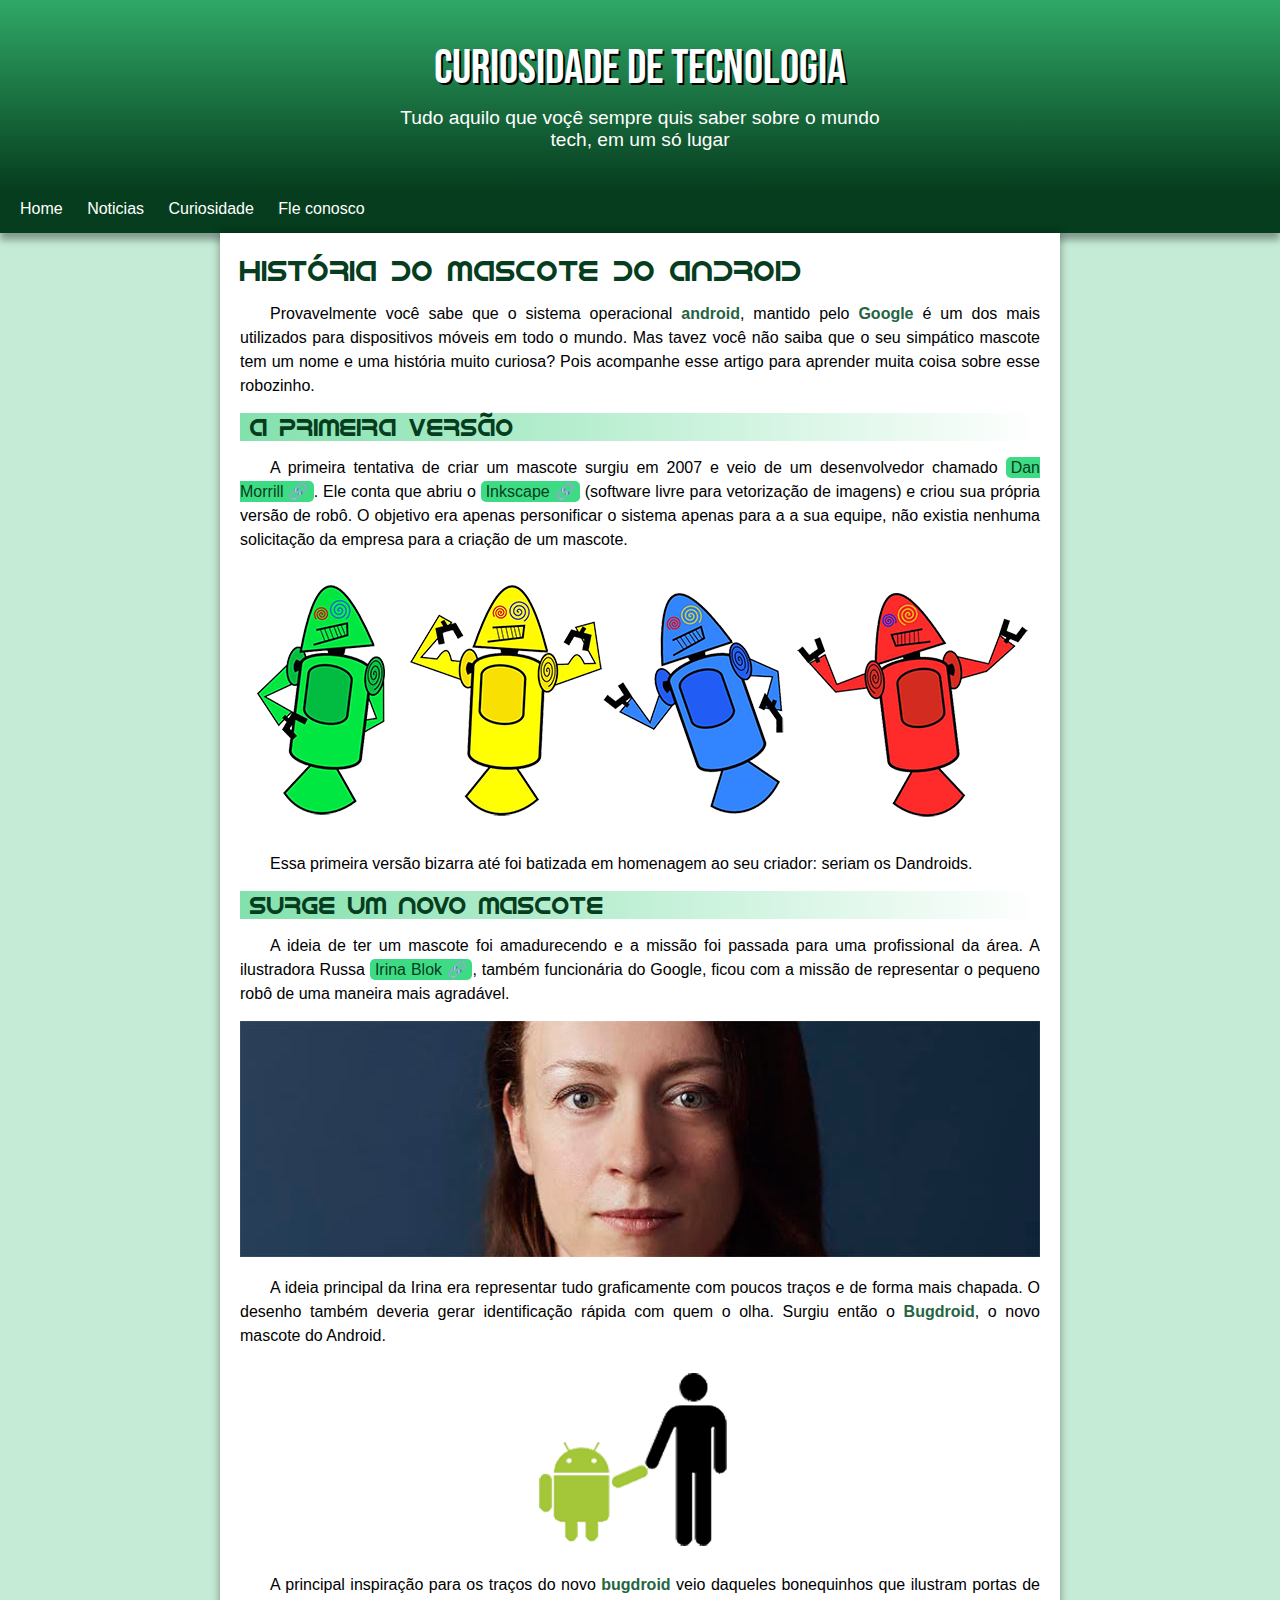
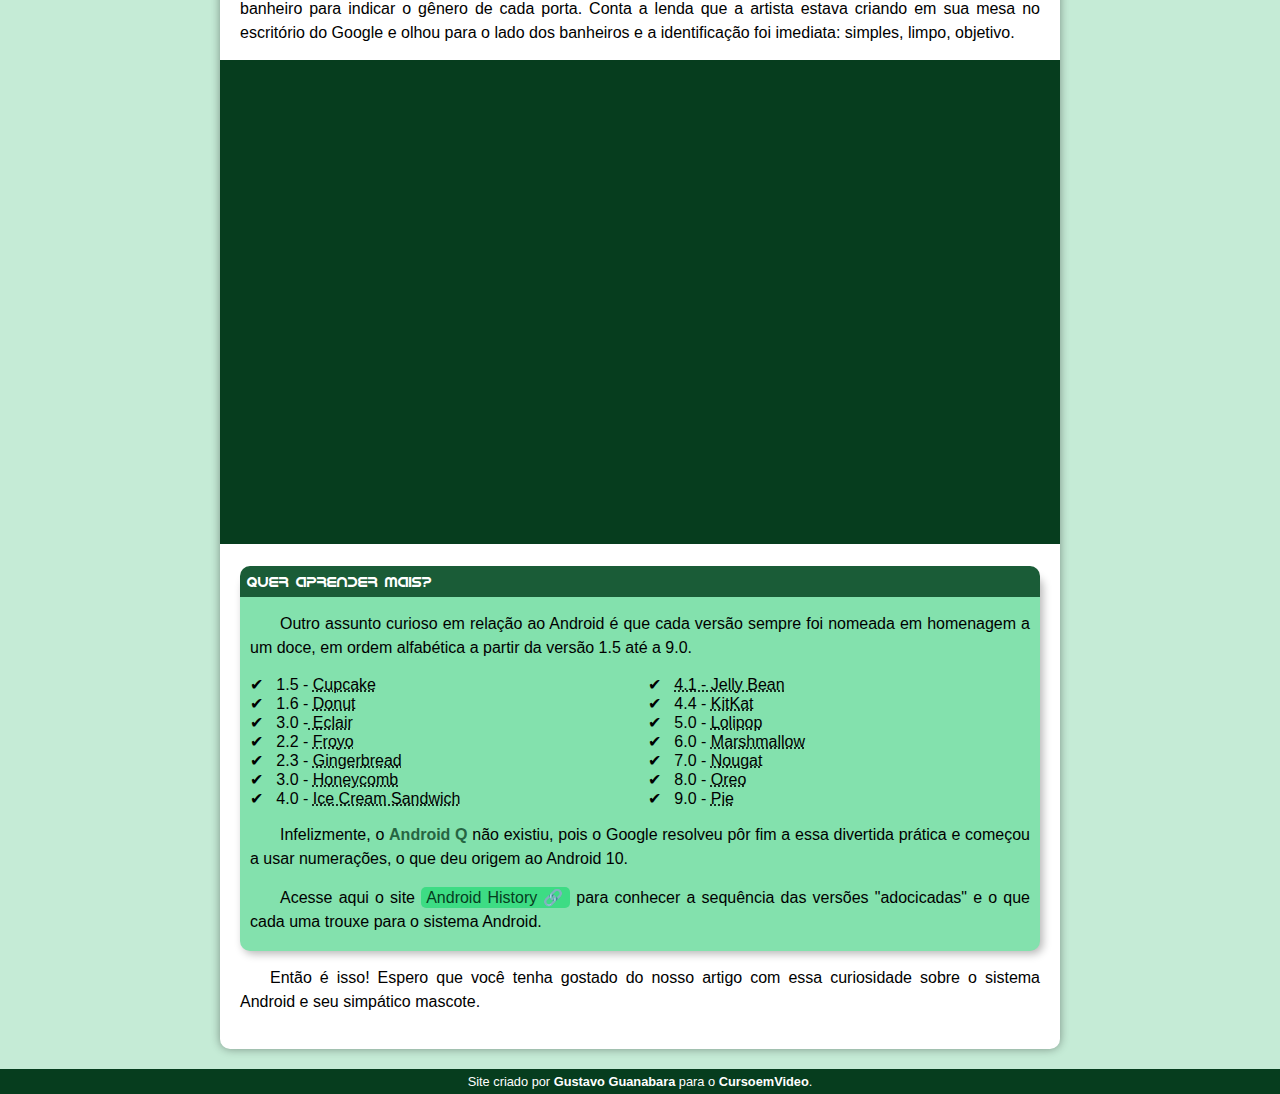
==== index.html @ 2e8aa1c5 "mudança de nome" ====
<!DOCTYPE html>
<html lang="pt-br">
<head>
    <meta charset="UTF-8">
    <meta http-equiv="X-UA-Compatible" content="IE=edge">
    <meta name="viewport" content="width=device-width, initial-scale=1.0">
    <title>Como surgiu o Android</title>
    <link rel="shortcut icon" href="imagens/favicon.ico" type="image/x-icon">
    <link rel="stylesheet" href="estilo/style.css">
</head>
<body>
    <header>
        
        <h1>Curiosidade de tecnologia</h1>
        <p>Tudo aquilo que voçê sempre quis saber sobre o mundo tech, em um só lugar</p>
    </header>
    <nav>
        <a href="">Home</a>
        <a href="">Noticias</a>
        <a href="">Curiosidade</a>
        <a href="">Fle conosco</a>
    </nav>
    <main>
        <article>
                        <h1>História do Mascote do Android</h1>

            <p>
                Provavelmente você sabe que o sistema operacional <strong>android</strong>, mantido pelo <strong>Google</strong> é um dos mais utilizados para dispositivos móveis em todo o mundo. Mas tavez você não saiba que o seu simpático mascote tem um nome e uma história muito curiosa? Pois acompanhe esse artigo para aprender muita coisa sobre esse robozinho.
            </p>

            <h2>A primeira versão</h2>

            <p>
                A primeira tentativa de criar um mascote surgiu em 2007 e veio de um desenvolvedor chamado <a href="https://androidcommunity.com/dan-morrill-shows-us-the-android-mascot-that-almost-was-20130103/" target="_blank" class="externo">Dan Morrill</a>. Ele conta que abriu o <a href="https://inkscape.org/pt-br/" target="_blank" class="externo">Inkscape</a> (software livre para vetorização de imagens) e criou sua própria versão de robô. O objetivo era apenas personificar o sistema apenas para a a sua equipe, não existia nenhuma solicitação da empresa para a criação de um mascote.

            </p>

            <picture>
                <source media="(max-width: 681px)" srcset="imagens/dan-droids-pq.png">
                <img src="imagens/dan-droids.png" alt="primeiro mascote do android"></picture>

            <p>
                Essa primeira versão bizarra até foi batizada em homenagem ao seu criador: seriam os Dandroids.
            </p>

            <h2>
                Surge um novo mascote
            </h2>

            <p>
                A ideia de ter um mascote foi amadurecendo e a missão foi passada para uma profissional da área. A ilustradora Russa <a href="https://www.irinablok.com/" target="_blank" class="externo">Irina Blok</a>, também funcionária do Google, ficou com a missão de representar o pequeno robô de uma maneira mais agradável.
            </p>

    
                <picture>
                    <source media="(max-width: 681px)" srcset="imagens/irina-blok-pq.jpg">
                    <img src="imagens/irina-blok.jpg" alt="Irina Block criadora do bugdroid">
                </picture>


            <p>
                A ideia principal da Irina era representar tudo graficamente com poucos traços e de forma mais chapada. O desenho também deveria gerar identificação rápida com quem o olha. Surgiu então o <strong>Bugdroid</strong>, o novo mascote do Android.
            </p>

            <img  class="pequena" src="imagens/bugdroid.png" alt="bug droid">

            <p>
                A principal inspiração para os traços do novo <strong>bugdroid</strong> veio daqueles bonequinhos que ilustram portas de banheiro para indicar o gênero de cada porta. Conta a lenda que a artista estava criando em sua mesa no escritório do Google e olhou para o lado dos banheiros e a identificação foi imediata: simples, limpo, objetivo.
            </p>
<div class="video">
    
                <iframe width="560" height="315" src="https://www.youtube.com/embed/l2UDgpLz20M" title="YouTube video player" frameborder="0" allow="accelerometer; autoplay; clipboard-write; encrypted-media; gyroscope; picture-in-picture; web-share" allowfullscreen></iframe>
</div>
            
            <aside>
                <h3>
                    Quer aprender mais?
                </h3>
                <p>
                    Outro assunto curioso em relação ao Android é que cada versão sempre foi nomeada em homenagem a um doce, em ordem alfabética a partir da versão 1.5 até a 9.0.
                </p>
                <ul>
                    <li>
                        1.5 - <abbr title="bolo de copo">Cupcake</abbr>
                    </li>
                    <li>
                        1.6 - <abbr title="rosquinha">Donut</abbr>
                    </li>
                    <li>
                        3.0 -<abbr title="bomba de chocolate"> Eclair</abbr>
                    </li>
                    <li>
                        2.2 - <abbr title="iogurte congelado">Froyo</abbr>
                    </li>
                    <li>
                        2.3 - <abbr title="biscoito de gengibre">Gingerbread</abbr>
                    </li>
                    <li>
                        3.0 - <abbr title="favo de mel">Honeycomb</abbr>
                    </li>
                    <li>
                        4.0 - <abbr title="sanduich de sorvete">Ice Cream Sandwich</abbr>
                    </li>
                    <li>
                        <abbr title="jujuba">4.1 - Jelly Bean</abbr>
                    </li>
                    <li>
                        4.4 - <abbr title="KitKat">KitKat</abbr>
                    </li>
                    <li>
                        5.0 - <abbr title="pirulito">Lolipop</abbr>
                    </li>
                    <li>
                        6.0 - <abbr title="Marshmallow">Marshmallow</abbr>
                    </li>
                    <li>
                        7.0 - <abbr title="torrone">Nougat</abbr>
                    </li>
                    <li>
                        8.0 - <abbr title="oreo">Oreo</abbr>
                    </li>
                    <li>
                        9.0 - <abbr title="torta">Pie</abbr>
                    </li>
                </ul>
                <p>
                    Infelizmente, o <strong>Android Q</strong> não existiu, pois o Google resolveu pôr fim a essa divertida prática e começou a usar numerações, o que deu origem ao Android 10.
                </p>
                
                    <p>
                        Acesse aqui o site <a href="https://www.android.com/intl/en_uk/history/#/donut" 
                        target="_blank" class="externo">Android History</a> para conhecer a sequência das versões "adocicadas" e o que cada uma trouxe para o sistema Android.
                    </p>
               
            </aside>

            <p>
                
                    Então é isso! Espero que você tenha gostado do nosso artigo com essa curiosidade sobre o sistema Android e seu simpático mascote.
                
            </p>
        </article>
        
    </main>
    <footer>
        <p>Site criado por <a href="https://gustavoguanabara.gthub.io" target="_blank">Gustavo Guanabara</a> para o <a href="yooutube.com" target="_blank">CursoemVideo</a>.</p>
    </footer>
</body>
</html>
---- estilo/style.css ----
@charset "utf-8";
@import url('https://fonts.googleapis.com/css2?family=Bebas+Neue&display=swap');
@font-face {
    font-family:'Android';
    src: url('../fontes/idroid.otf') format('opentype');
}
/*
#c5ebd6
#83e1ad
#3ddc84
#2fa866
#1a5c37
#063d1e
*/
:root{
    --cor0: #c5ebd6;
    --cor1: #83e1ad;
    --cor2: #3ddc84;
    --cor3: #2fa866;
    --cor4: #1a5c37;
    --cor5: #063d1e;

    --fonte-padrao:  Arial, Verdana, Helvetica, sans-serif;
    --fonte-destaque: 'Bebas Neue', cursive;

    --fote-android: 'Android', cursive;
    
}
*{
    margin: 0px;
    padding: 0px;
}

body{
    background-color:var(--cor0);
    font-family: var(--fonte-padrao);
}


header{
    background-color: var(--cor4);
    color: white;
    min-height: 150px;
    text-align: center;
    padding-top: 40px;
    background-image: linear-gradient(to bottom, var(--cor3), var(--cor5));
    box-shadow: 8px -6px 12px 9px rgba(0, 0, 0, 0.418);
}
header h1{
            font-weight: normal;
            color: var(white);
            font-family: var(--fonte-destaque);
            margin-bottom: 10px;
            font-size: 3em;
            text-shadow: 2px 2px 0px rgb(0, 0, 0.247);
           

}
header  p{
    font-family: var(--fonte-padrao);
    color: white;
    max-width: 500px;
    font-size: 1.2em;
    margin: auto;
    padding: 0px 10px 10px 10px;
   

}
nav{
    background-color: var(--cor5);
    padding: 10px 10px 15px 10px;
    box-shadow: 0px 7px 7px rgba(0, 0, 0, 0.342);
    
}
nav  a {
    color: white;
    padding: 10px 10px 10px 10px;
    text-decoration: none;
    font-weight: ;
    transition: 0.5s;
}
nav  a:hover{
    background-color: white;
    color: var(--cor5);
    border-radius: 5px;

}
main{
    min-width: 300px;
    max-width: 800px;
    background-color: white;
    margin: auto;
    padding: 20px;
    box-shadow: 0px 0px 10px rgba(0, 0, 0, 0.384);
    border-radius: 0px 0px 10px 10px;

}
main  img{
    width: 100%;
    margin: auto;
   
}
main img.pequena{
    max-width: 300px;
    margin: auto;
    display: block;
}
div.video{
    margin: 0px -20px 30px -20px;
    background-color: var(--cor5);
    padding: 20px;
    position: relative;
    padding-bottom: 58%;

}
div.video > iframe{
    position: absolute;
    top:5%;
    left:5%;
    width: 90%;
    height: 90%;



}

main  h1 {
   font-family: var(--fote-android);
   color: var(--cor5);
   font-weight: normal;
   font-size: 1.8em;
}
main h2 {
    font-weight: normal;
    font-family: var(--fote-android);
    color: var(--cor5);
    font-size: 1.5em;
    background-image: linear-gradient(to right, var(--cor1), transparent);
    text-indent: 10px;
    
 }
main  p{
    margin: 15px 0px;
    text-align: justify;
    text-indent: 30px;
    line-height: 1.5em;


 }

main strong{
    color: #266542;
   

 }

main  a{
    color: #063d1e;
    background-color: #3ddc84;
    border-radius: 5px;
    padding: 2px 5px;
    text-decoration: none;



 }
 main a:hover{
    background-color: var(--cor5);
    color: white;
    text-decoration: underline;
   
 }
 a.externo::after{
    content: '\00a0\1F517';


 }
 aside{
   
    background-color: var(--cor1);
    padding: 2px 10px;
    border-radius: 10px;
    box-shadow: 3px 3px 8px rgba(0, 0, 0, 0.281);
 }
 aside ul{
    list-style-position: inside;
    columns: 2;
    list-style-type: '\2714\00a0\00a0';
   
 }
 aside h3{
    color: white;
    background-color: var(--cor4);
    padding: 7px;
    margin: -10px -10px 0px -10px;
    border-radius: 10px 10px 0px 0px;
    font-size: 0.9em;
    font-family: var(--fote-android);
    font-weight: normal;

 }
 footer{
    background-color: var(--cor5);
    color: white;
    margin-top: 20px;
    padding: 6px 0px;
    text-align: center;
    font-size: 0.8em;
    padding: 5px;

 }

 footer  a{
    color: white;
    font-weight: bolder;
    text-decoration: none;
    
 } 
 footer a:hover{
   color: var(--cor2);
   text-decoration: underline;
 }
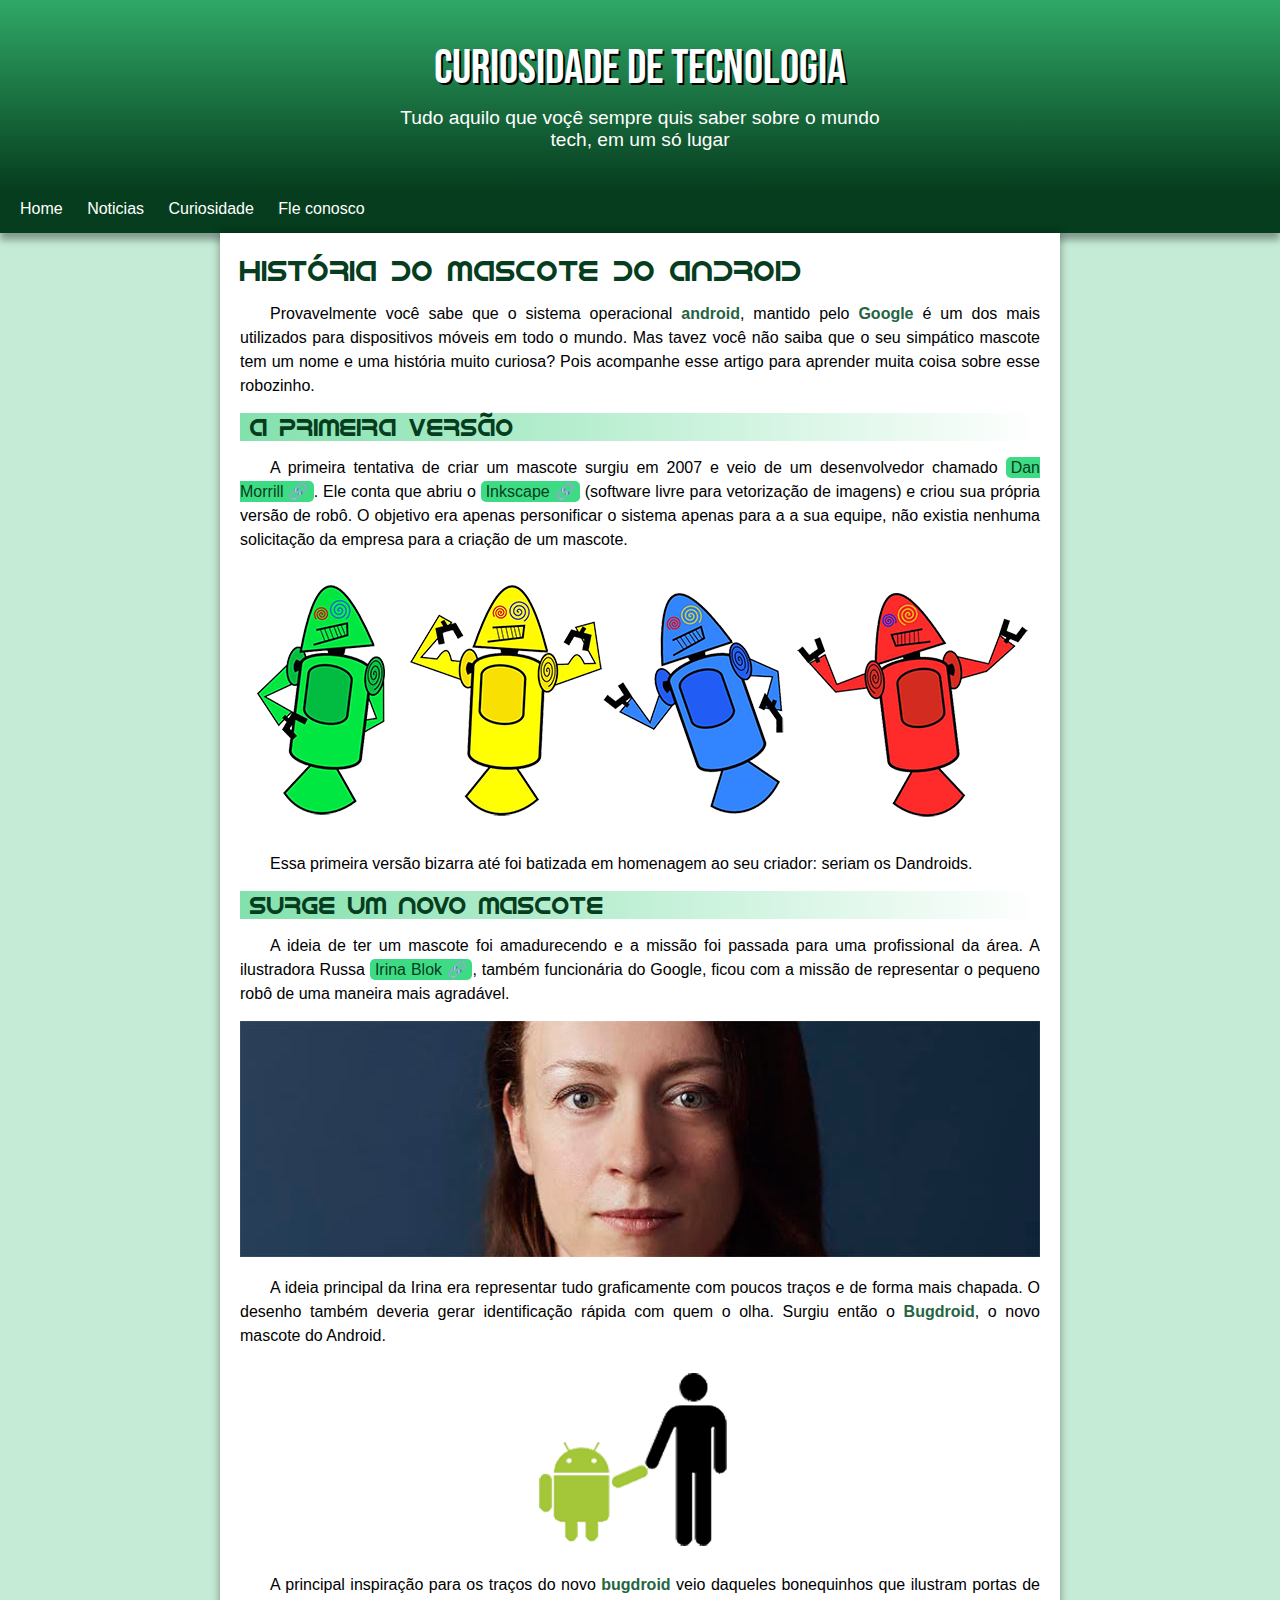
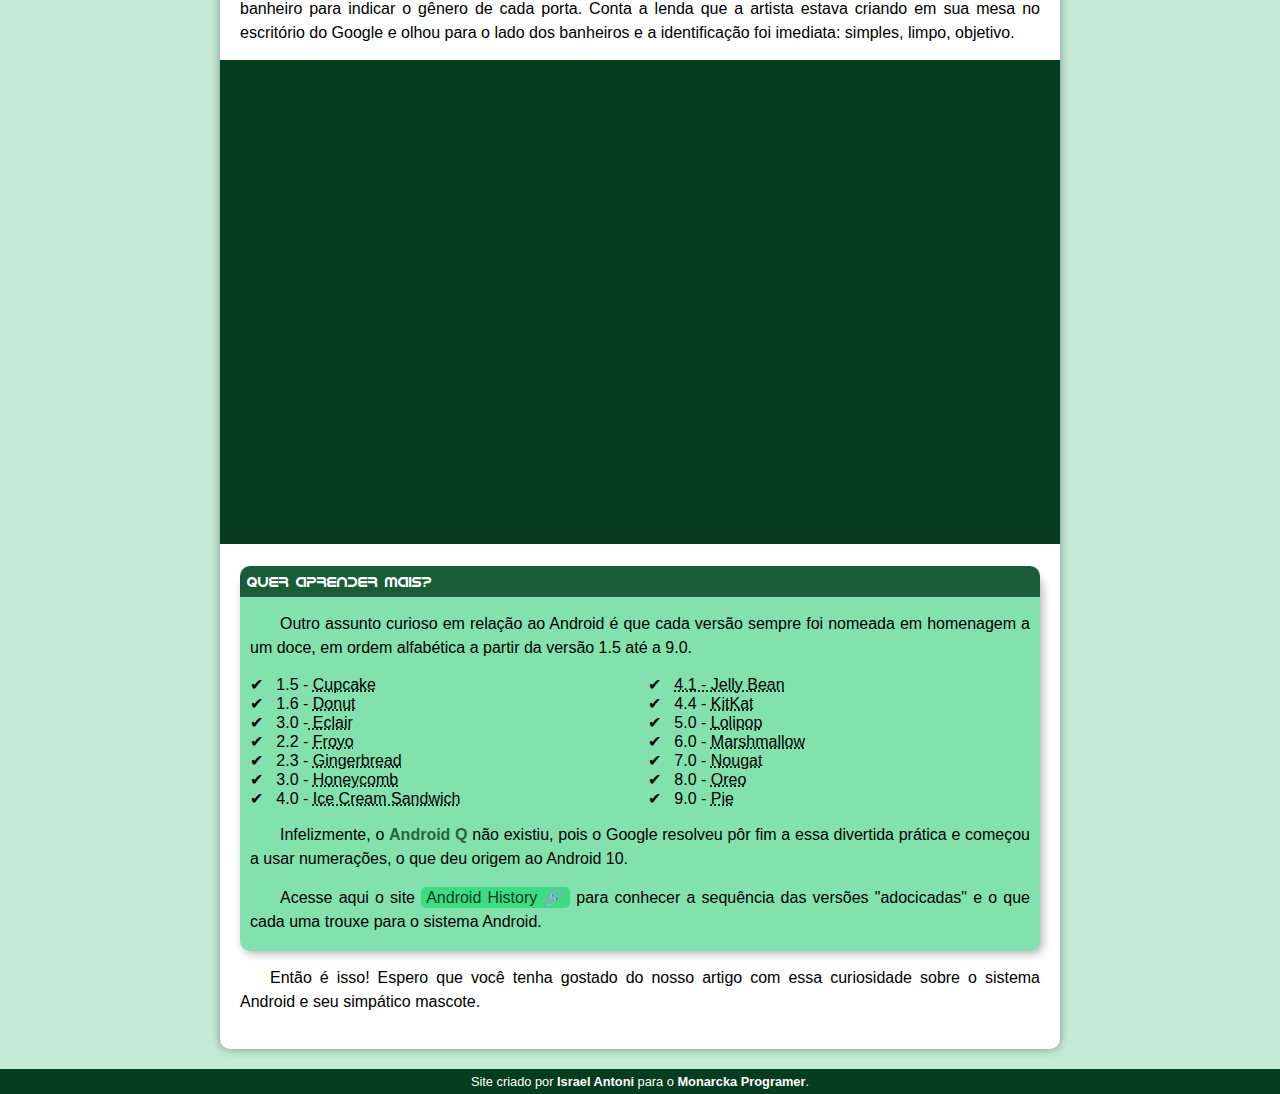
==== commit eb79a199: "Update index.html" ====
--- a/index.html
+++ b/index.html
@@ -143,7 +143,7 @@
         
     </main>
     <footer>
-        <p>Site criado por <a href="https://gustavoguanabara.gthub.io" target="_blank">Gustavo Guanabara</a> para o <a href="yooutube.com" target="_blank">CursoemVideo</a>.</p>
+        <p>Site criado por <a href="https://isrraelantonio.gthub.io" target="_blank">Israel Antoni</a> para o <a href="yooutube.com" target="_blank">Monarcka Programer</a>.</p>
     </footer>
 </body>
-</html>+</html>
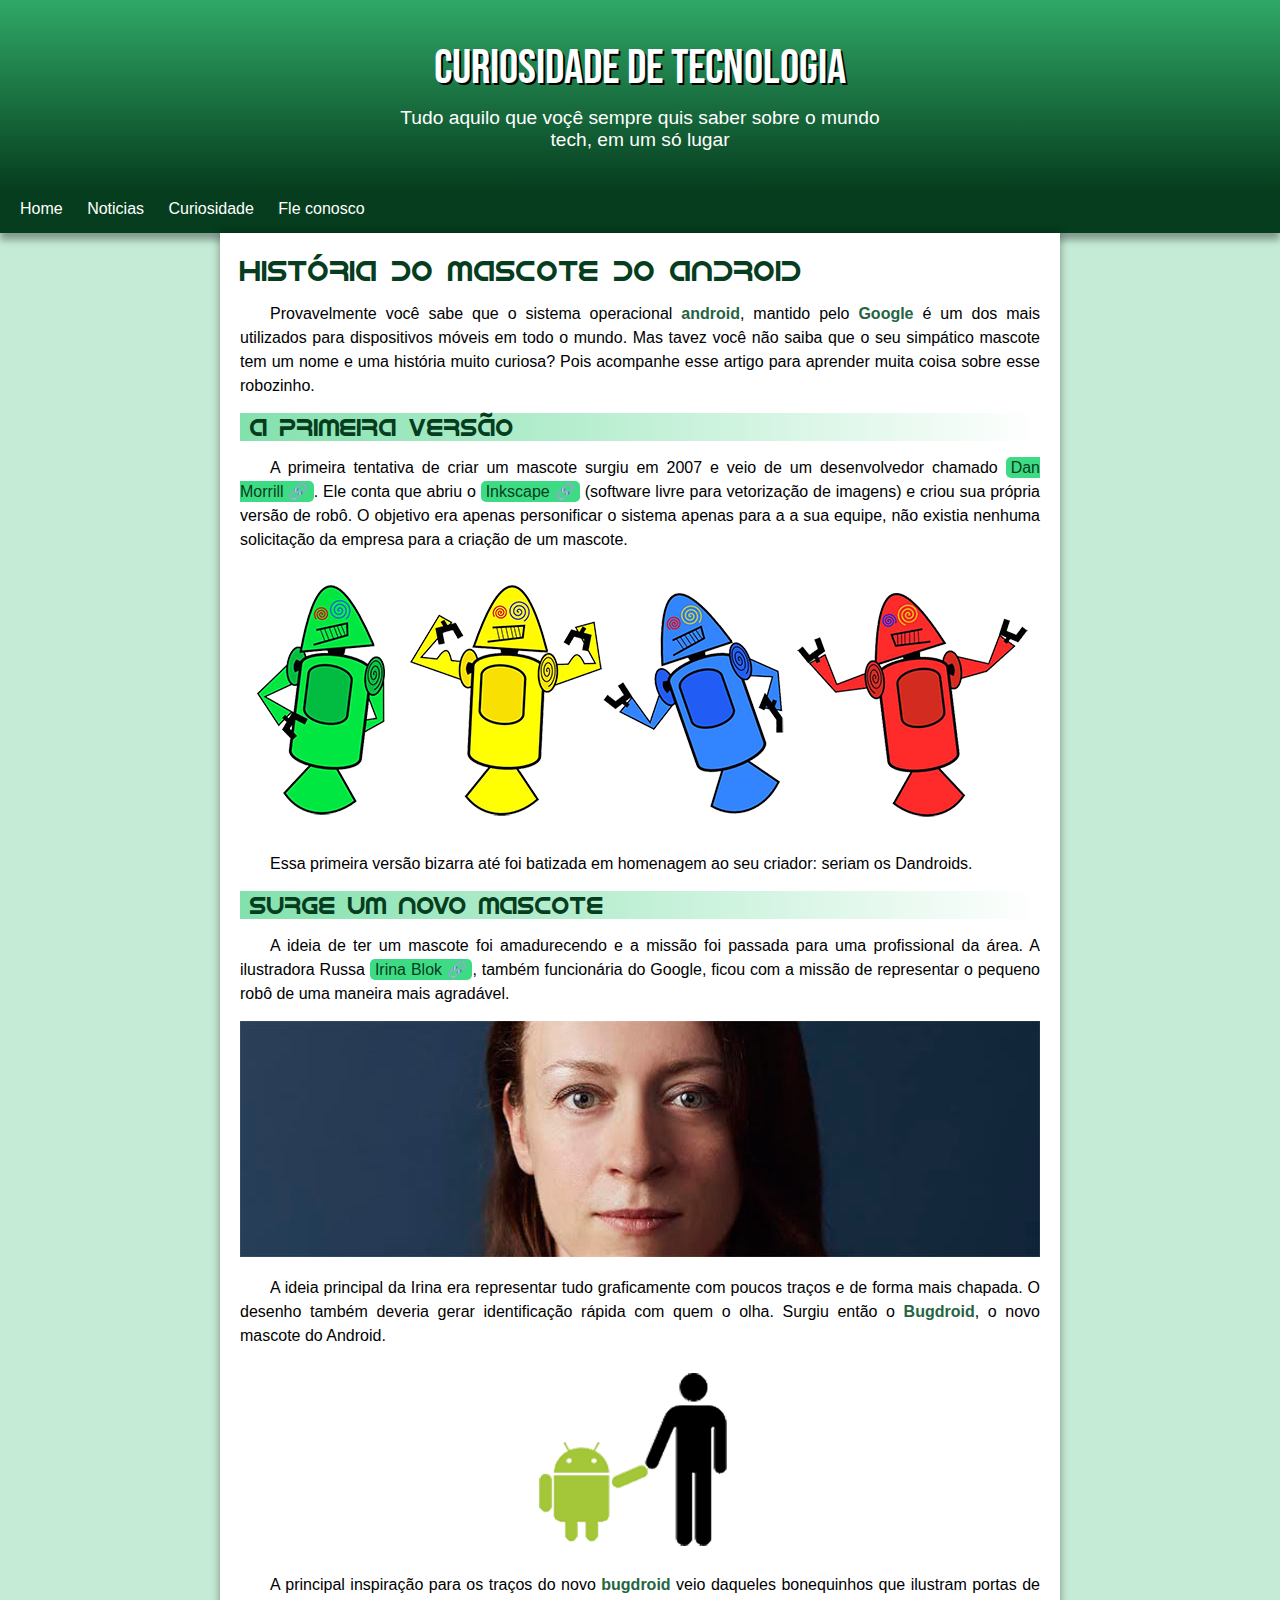
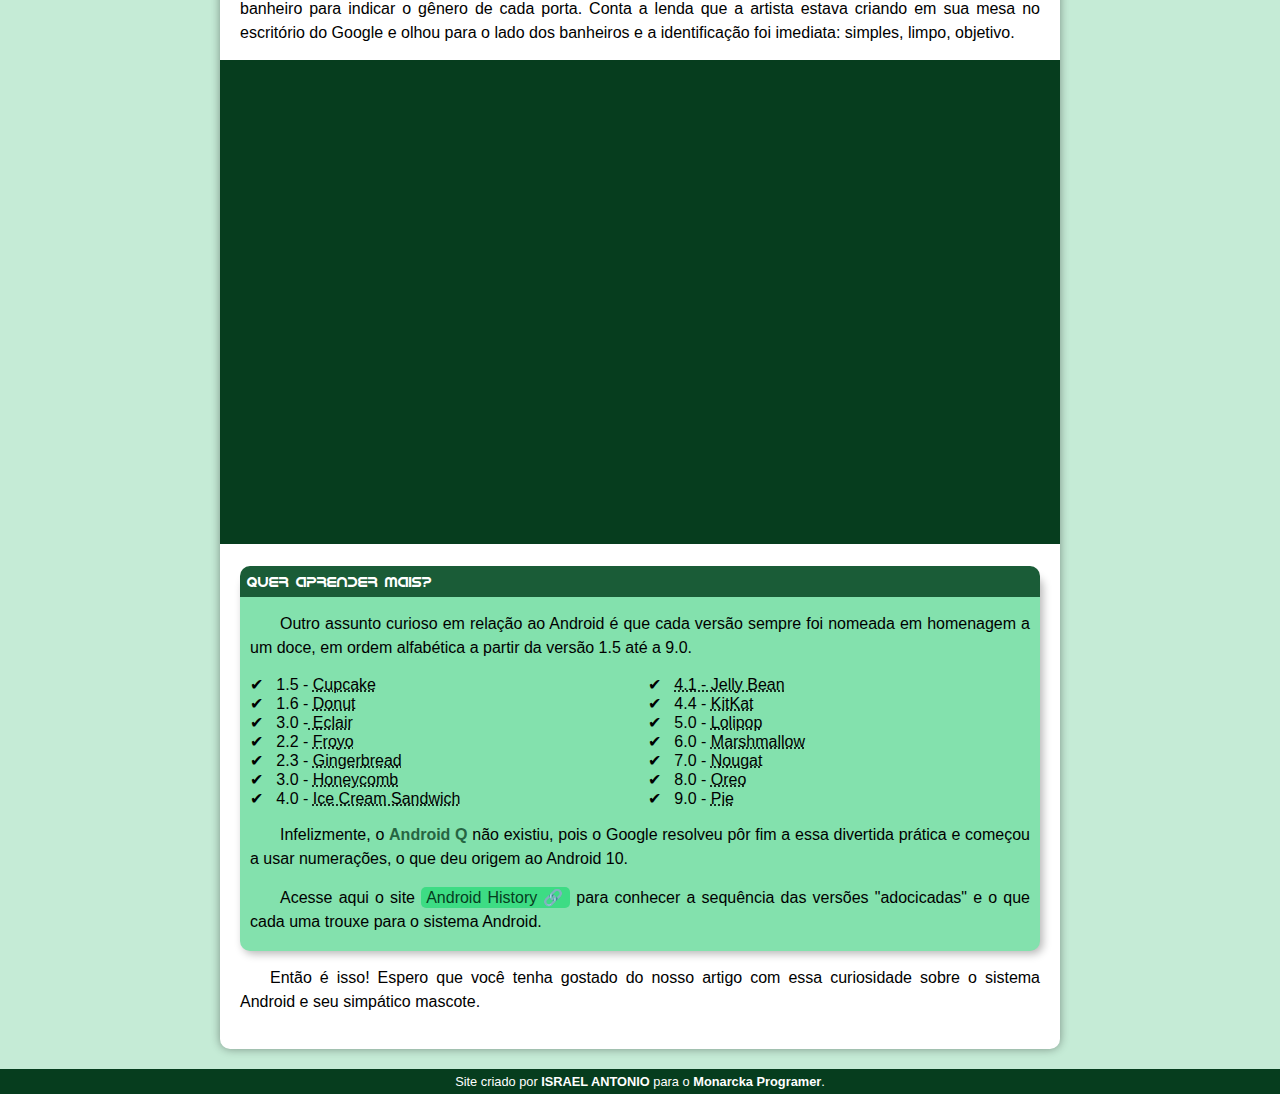
==== commit c01ac53e: "Atualizei o footer" ====
--- a/index.html
+++ b/index.html
@@ -143,7 +143,7 @@
         
     </main>
     <footer>
-        <p>Site criado por <a href="https://isrraelantonio.gthub.io" target="_blank">Israel Antoni</a> para o <a href="yooutube.com" target="_blank">Monarcka Programer</a>.</p>
+        <p>Site criado por <a href="https://isrraelantonio.gthub.io" target="_blank">ISRAEL ANTONIO</a> para o <a href="yooutube.com" target="_blank">Monarcka Programer</a>.</p>
     </footer>
 </body>
 </html>
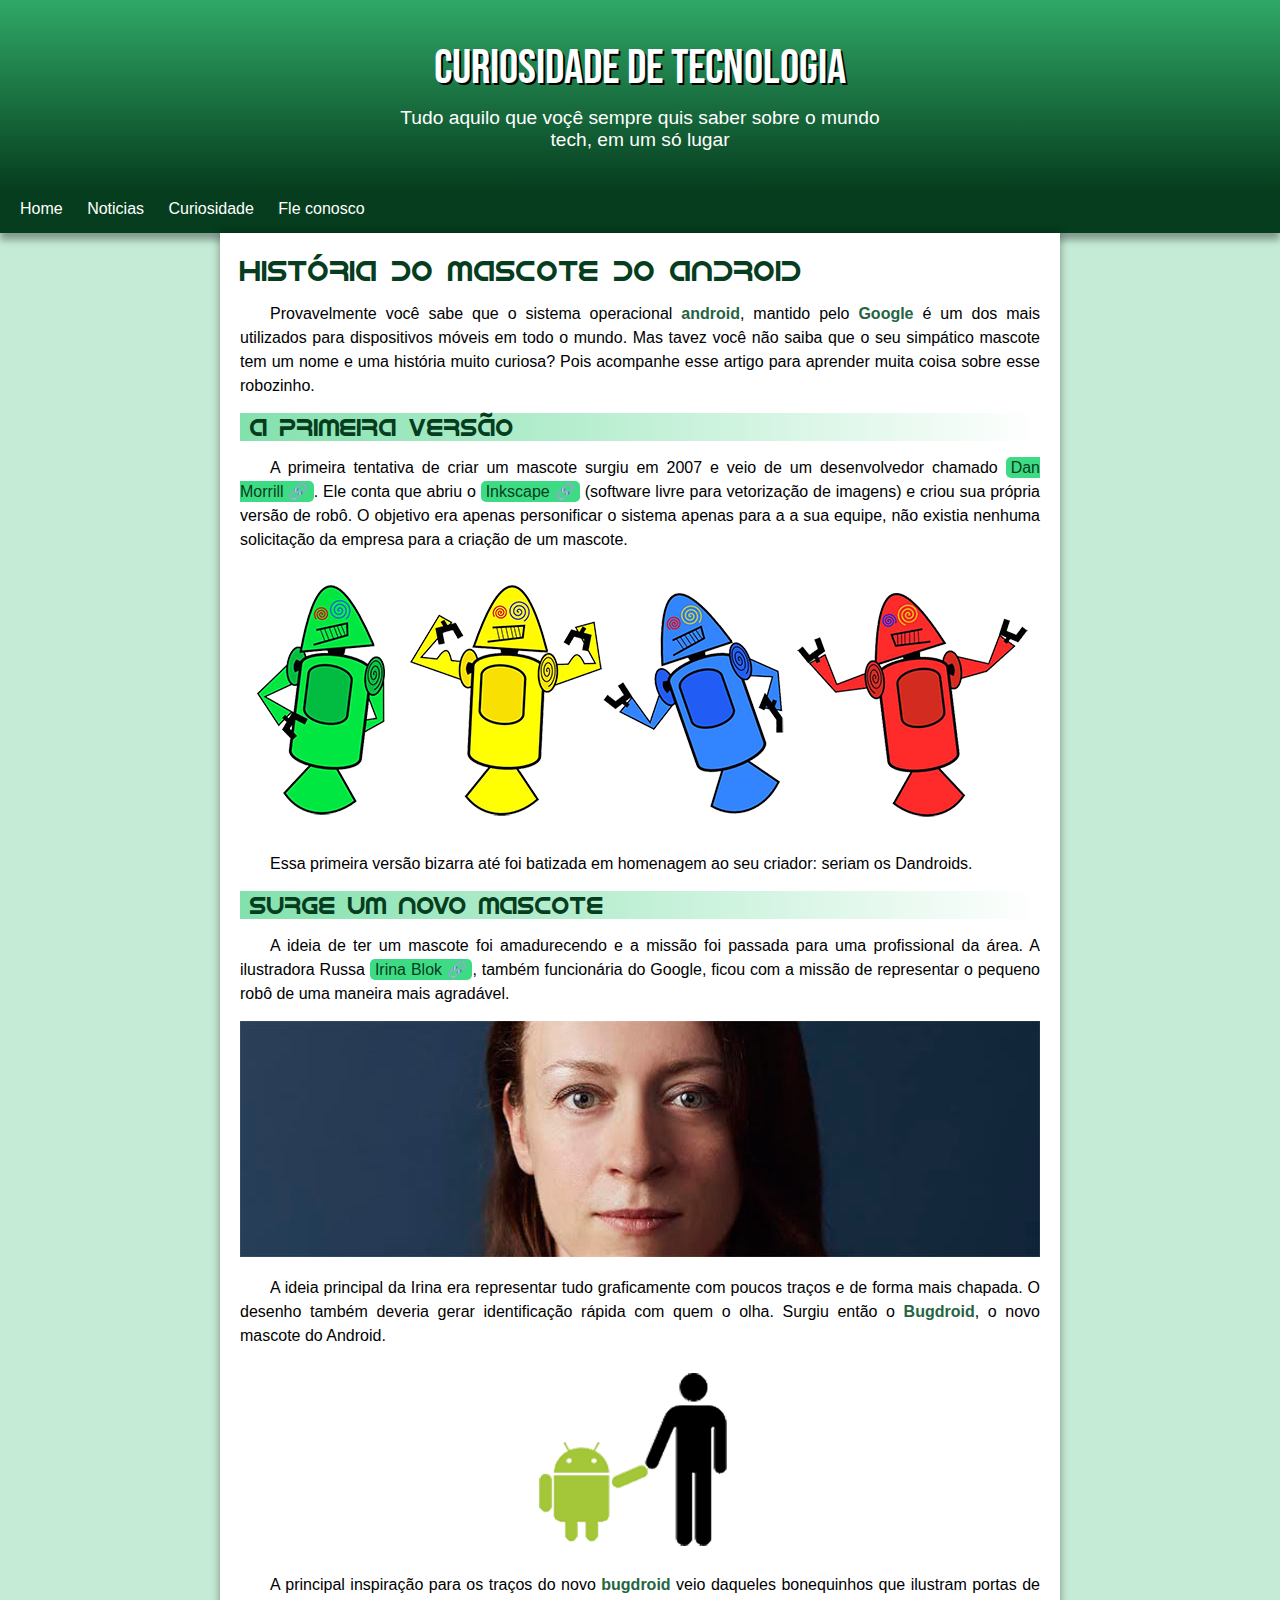
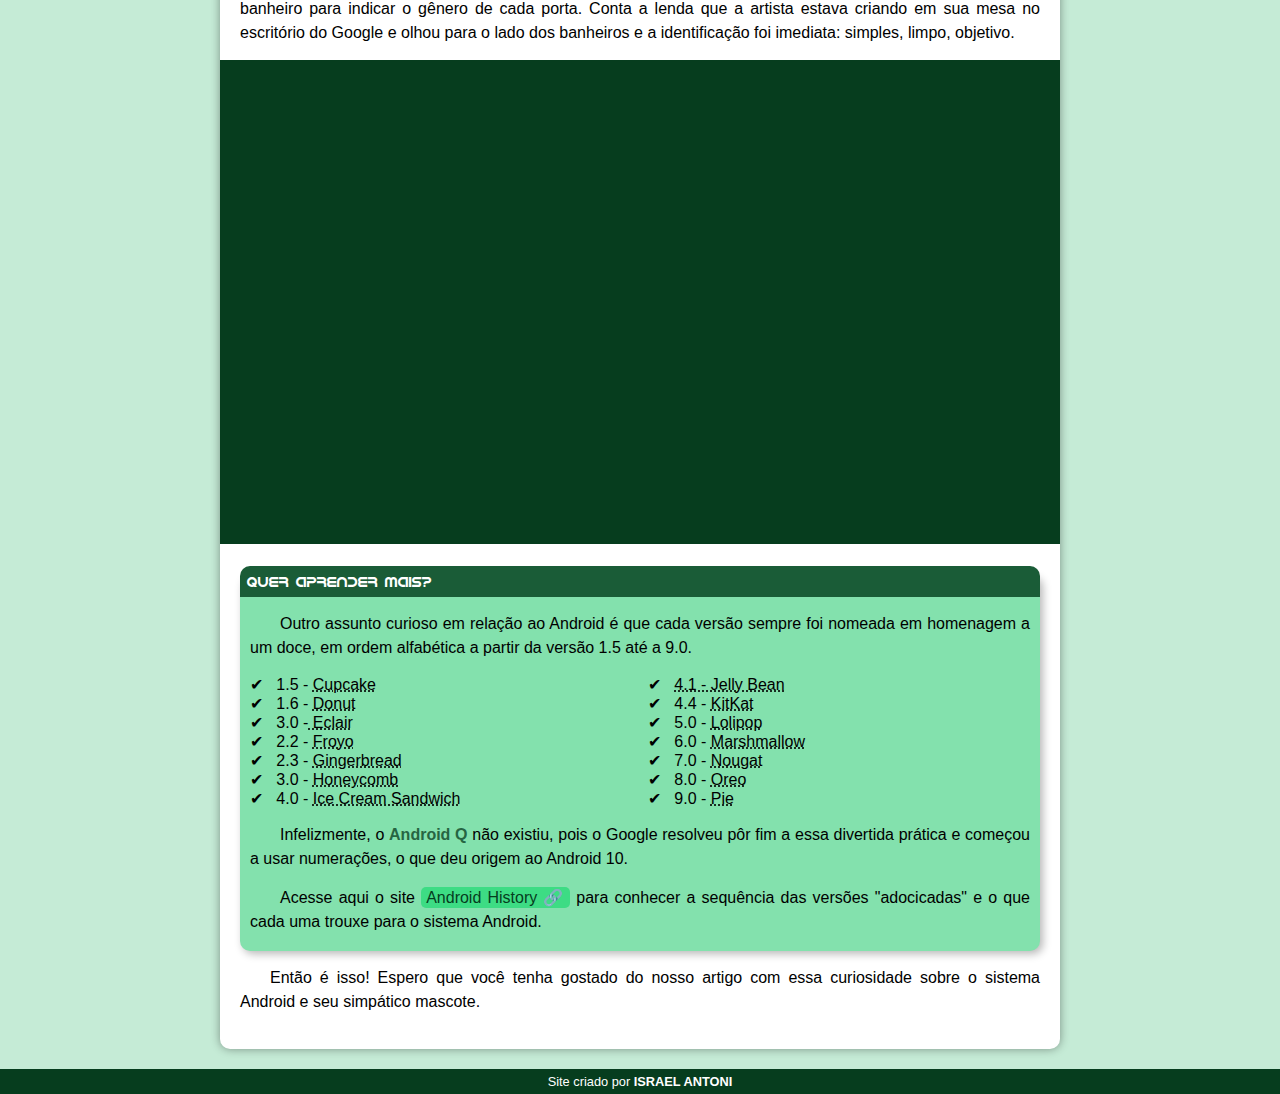
==== commit a977746f: "mudança no footer" ====
--- a/index.html
+++ b/index.html
@@ -143,7 +143,7 @@
         
     </main>
     <footer>
-        <p>Site criado por <a href="https://isrraelantonio.gthub.io" target="_blank">ISRAEL ANTONIO</a> para o <a href="yooutube.com" target="_blank">Monarcka Programer</a>.</p>
+        <p>Site criado por <a href="https://isrraelantonio.gthub.io" target="_blank">ISRAEL ANTONI</a></p>
     </footer>
 </body>
 </html>
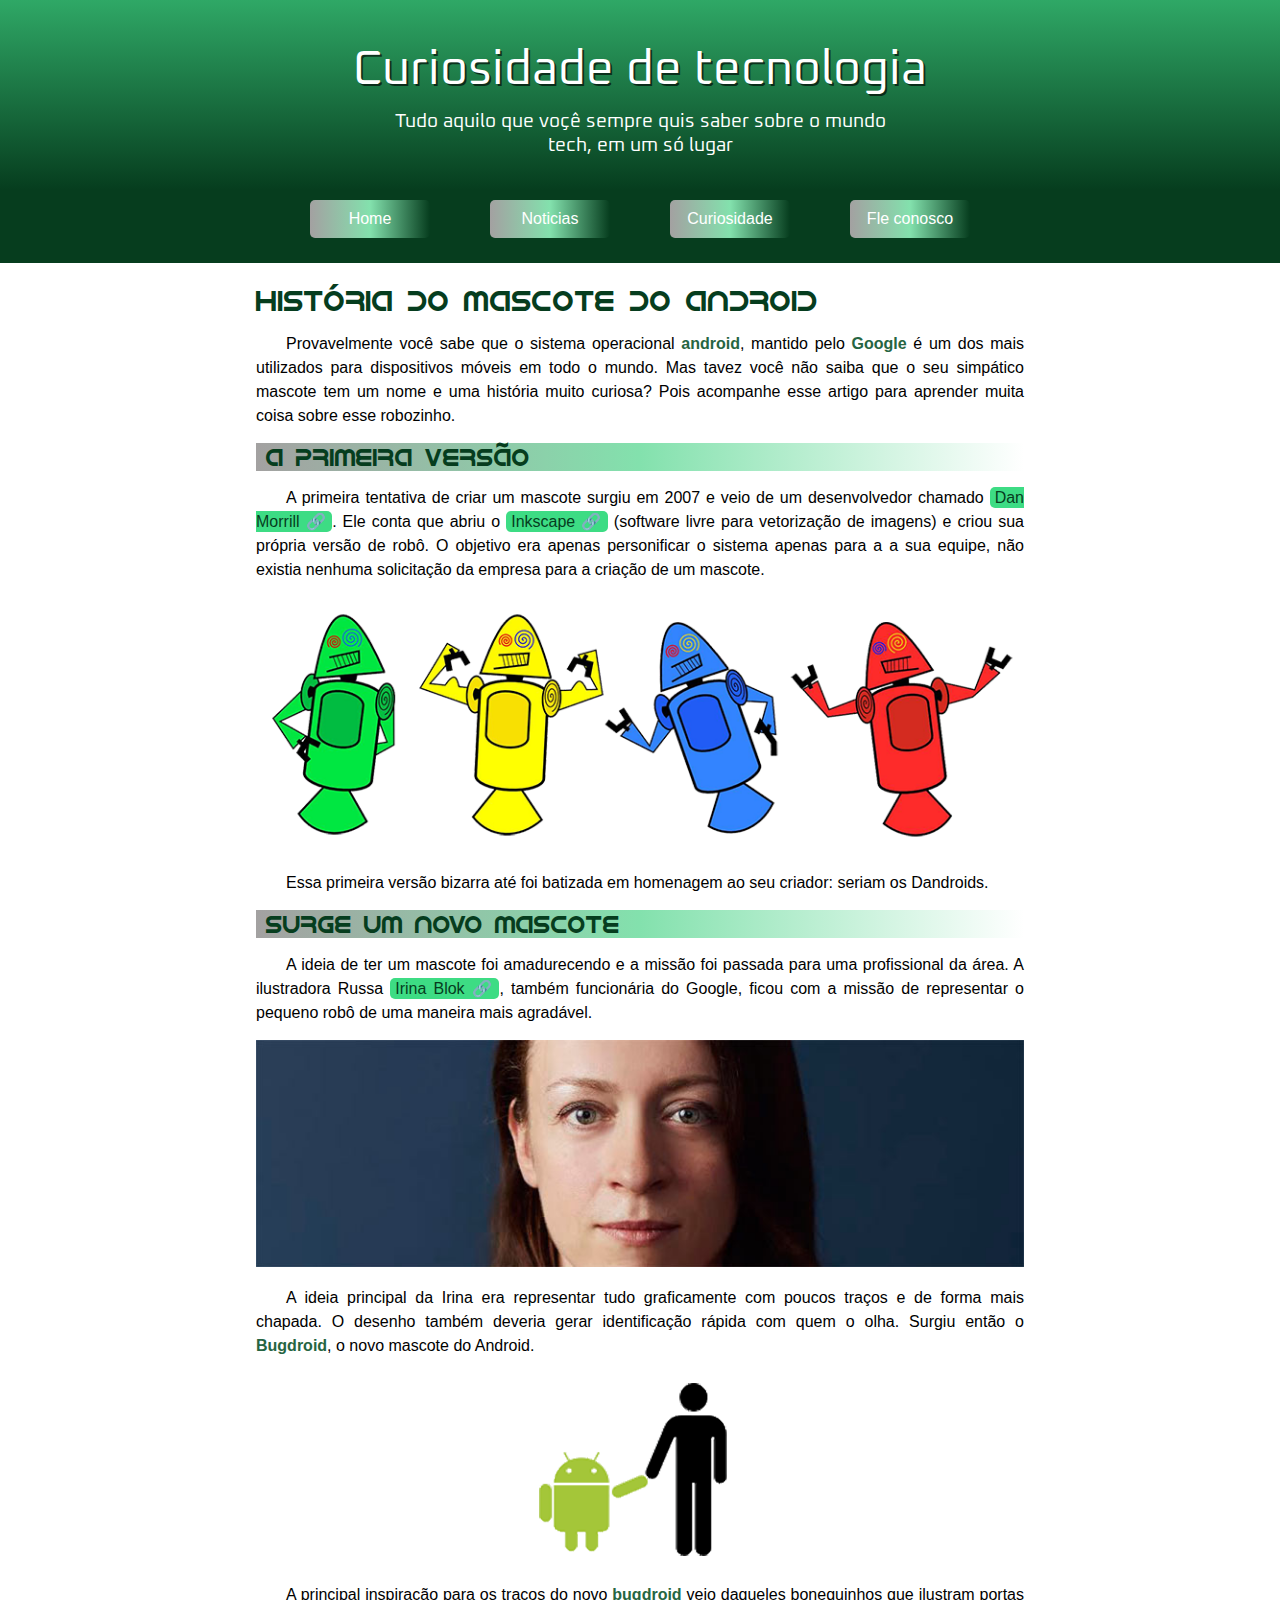
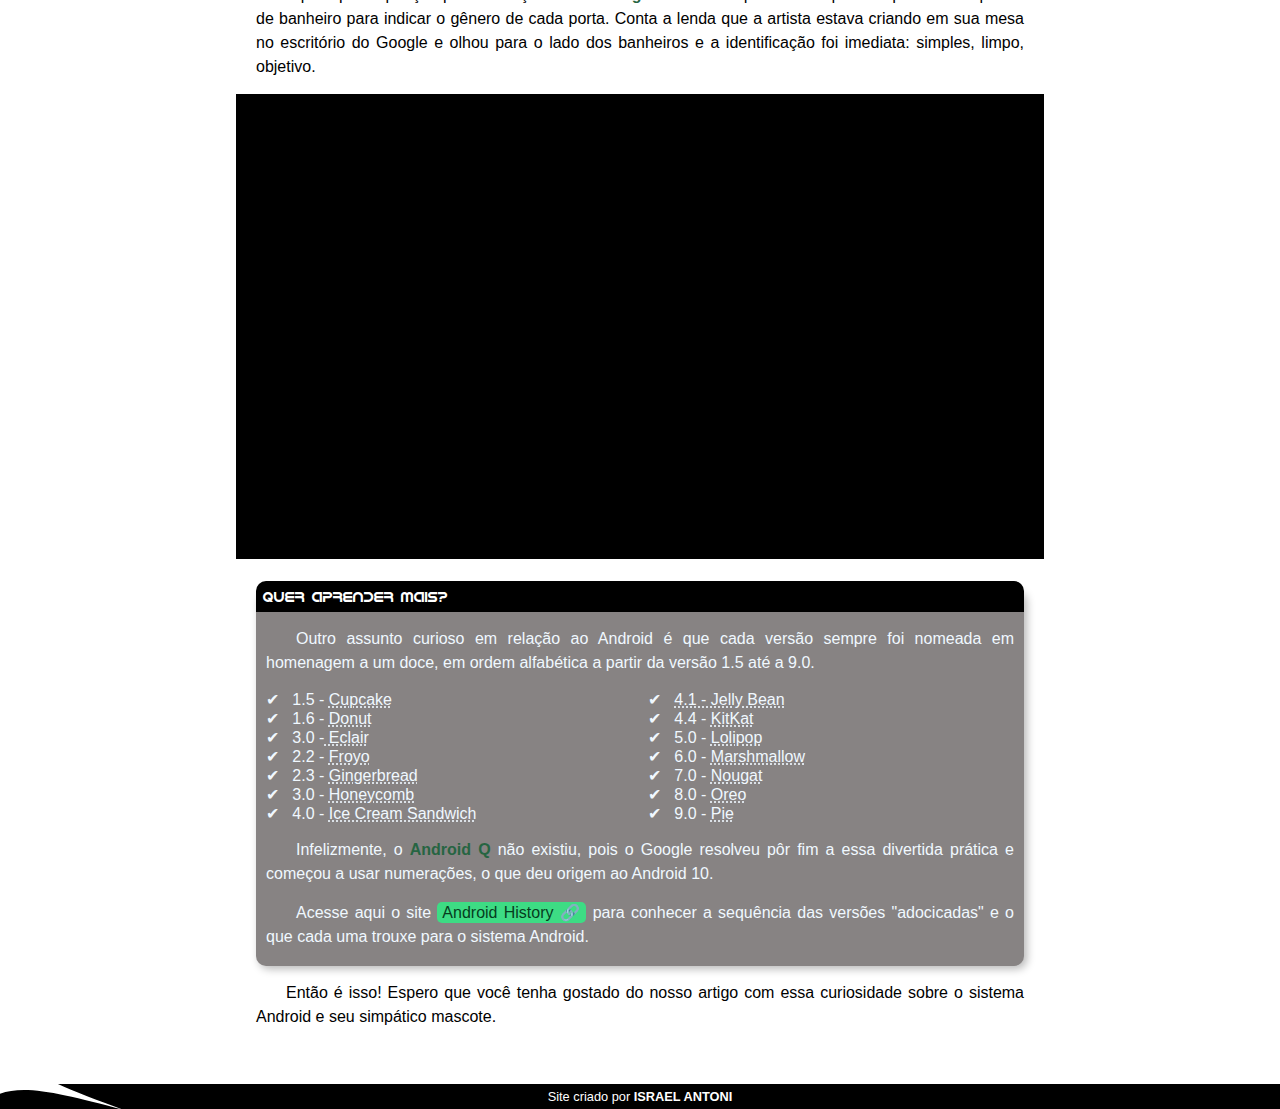
==== commit 027e13c8: "mudança nas cores do projeto" ====
--- a/index.html
+++ b/index.html
@@ -7,6 +7,7 @@
     <title>Como surgiu o Android</title>
     <link rel="shortcut icon" href="imagens/favicon.ico" type="image/x-icon">
     <link rel="stylesheet" href="estilo/style.css">
+    <link rel="stylesheet" href="estilo/mideaquerie.css">
 </head>
 <body>
     <header>
--- a/estilo/style.css
+++ b/estilo/style.css
@@ -1,7 +1,9 @@
 @charset "utf-8";
 @import url('https://fonts.googleapis.com/css2?family=Bebas+Neue&display=swap');
+@import url('https://fonts.googleapis.com/css2?family=Oxanium:wght@200..800&display=swap');
 @font-face {
     font-family:'Android';
+    font-family: "Oxanium", sans-serif;
     src: url('../fontes/idroid.otf') format('opentype');
 }
 /*
@@ -22,7 +24,7 @@
 
     --fonte-padrao:  Arial, Verdana, Helvetica, sans-serif;
     --fonte-destaque: 'Bebas Neue', cursive;
-
+    --fonte-titulo: "Oxanium", sans-serif;
     --fote-android: 'Android', cursive;
     
 }
@@ -32,7 +34,7 @@
 }
 
 body{
-    background-color:var(--cor0);
+    background-color: white;
     font-family: var(--fonte-padrao);
 }
 
@@ -49,15 +51,15 @@
 header h1{
             font-weight: normal;
             color: var(white);
-            font-family: var(--fonte-destaque);
+            font-family: var(--fonte-titulo);
             margin-bottom: 10px;
             font-size: 3em;
-            text-shadow: 2px 2px 0px rgb(0, 0, 0.247);
+            text-shadow: 2px 2px 0px rgba(0, 0, 0, 0.626);
            
 
 }
 header  p{
-    font-family: var(--fonte-padrao);
+    font-family: var(--fonte-titulo);
     color: white;
     max-width: 500px;
     font-size: 1.2em;
@@ -68,17 +70,27 @@
 }
 nav{
     background-color: var(--cor5);
-    padding: 10px 10px 15px 10px;
-    box-shadow: 0px 7px 7px rgba(0, 0, 0, 0.342);
+    padding: 10px 10px 25px 10px;
+    box-shadow: 0px 7px 7px rgba(0, 0, 0, 0);
+    display: flex;
+    justify-content: center;
     
 }
 nav  a {
-    color: white;
-    padding: 10px 10px 10px 10px;
+    background-image: linear-gradient(to right, #a3a1a1, var(--cor1), transparent);
+    color: white;
+    padding: 10px 10px;
     text-decoration: none;
-    font-weight: ;
     transition: 0.5s;
-}
+    width: 100px;
+    text-align: center;
+    border-radius: 5px;
+}
+nav  a:not(:last-child){
+    margin-right: 60px;
+}
+
+
 nav  a:hover{
     background-color: white;
     color: var(--cor5);
@@ -87,11 +99,10 @@
 }
 main{
     min-width: 300px;
-    max-width: 800px;
-    background-color: white;
+    width: 60%;
+    background-color: var(--cor);
     margin: auto;
     padding: 20px;
-    box-shadow: 0px 0px 10px rgba(0, 0, 0, 0.384);
     border-radius: 0px 0px 10px 10px;
 
 }
@@ -107,7 +118,7 @@
 }
 div.video{
     margin: 0px -20px 30px -20px;
-    background-color: var(--cor5);
+    background-color: rgb(0, 0, 0);
     padding: 20px;
     position: relative;
     padding-bottom: 58%;
@@ -135,7 +146,7 @@
     font-family: var(--fote-android);
     color: var(--cor5);
     font-size: 1.5em;
-    background-image: linear-gradient(to right, var(--cor1), transparent);
+    background-image: linear-gradient(to right, #a3a1a1, var(--cor1), transparent);
     text-indent: 10px;
     
  }
@@ -167,7 +178,7 @@
  main a:hover{
     background-color: var(--cor5);
     color: white;
-    text-decoration: underline;
+   
    
  }
  a.externo::after{
@@ -177,10 +188,12 @@
  }
  aside{
    
-    background-color: var(--cor1);
+    background-color: rgb(135, 131, 131);
     padding: 2px 10px;
     border-radius: 10px;
     box-shadow: 3px 3px 8px rgba(0, 0, 0, 0.281);
+    color: aliceblue;
+   
  }
  aside ul{
     list-style-position: inside;
@@ -190,7 +203,7 @@
  }
  aside h3{
     color: white;
-    background-color: var(--cor4);
+    background-color: rgb(0, 0, 0);
     padding: 7px;
     margin: -10px -10px 0px -10px;
     border-radius: 10px 10px 0px 0px;
@@ -200,7 +213,7 @@
 
  }
  footer{
-    background-color: var(--cor5);
+    background-image: url(../imagens/Site\ para\ Link\ na\ Bio\ Tecnologia\ e\ Jogos\ Escuro\ Simples\ Azul-escuro.png);
     color: white;
     margin-top: 20px;
     padding: 6px 0px;
--- a/estilo/mideaquerie.css
+++ b/estilo/mideaquerie.css
@@ -0,0 +1,55 @@
+@charset "utf-8";
+
+@media screen and (max-width: 800px){
+    main{
+        
+        width: 80%;
+       
+    }
+    header{
+        min-height: 120px;
+        background-image: url(../imagens/Site\ para\ Link\ na\ Bio\ Tecnologia\ e\ Jogos\ Escuro\ Simples\ Azul-escuro.png);
+        background-repeat: no-repeat;
+        background-attachment: fixed;
+        background-size: contain;
+       
+    }
+    header h1{
+    
+        font-size: 2em;
+
+}
+    header p{
+        font-size: 1em;
+    }
+    nav{
+       
+        background-color: rgb(0, 0, 0);
+        color:;
+       
+        
+    }
+    nav a{
+        display: inline-block;
+        font-size: 0.8em;
+        width: 70px;
+        
+        
+    }
+    nav  a:not(:last-child){
+        margin-right: 30px;
+    }
+    
+
+    main  h1 {
+      
+        font-size: 1.3em;
+     }
+     main h2 {
+         
+         font-size: 1em;
+        
+         
+} 
+    
+}